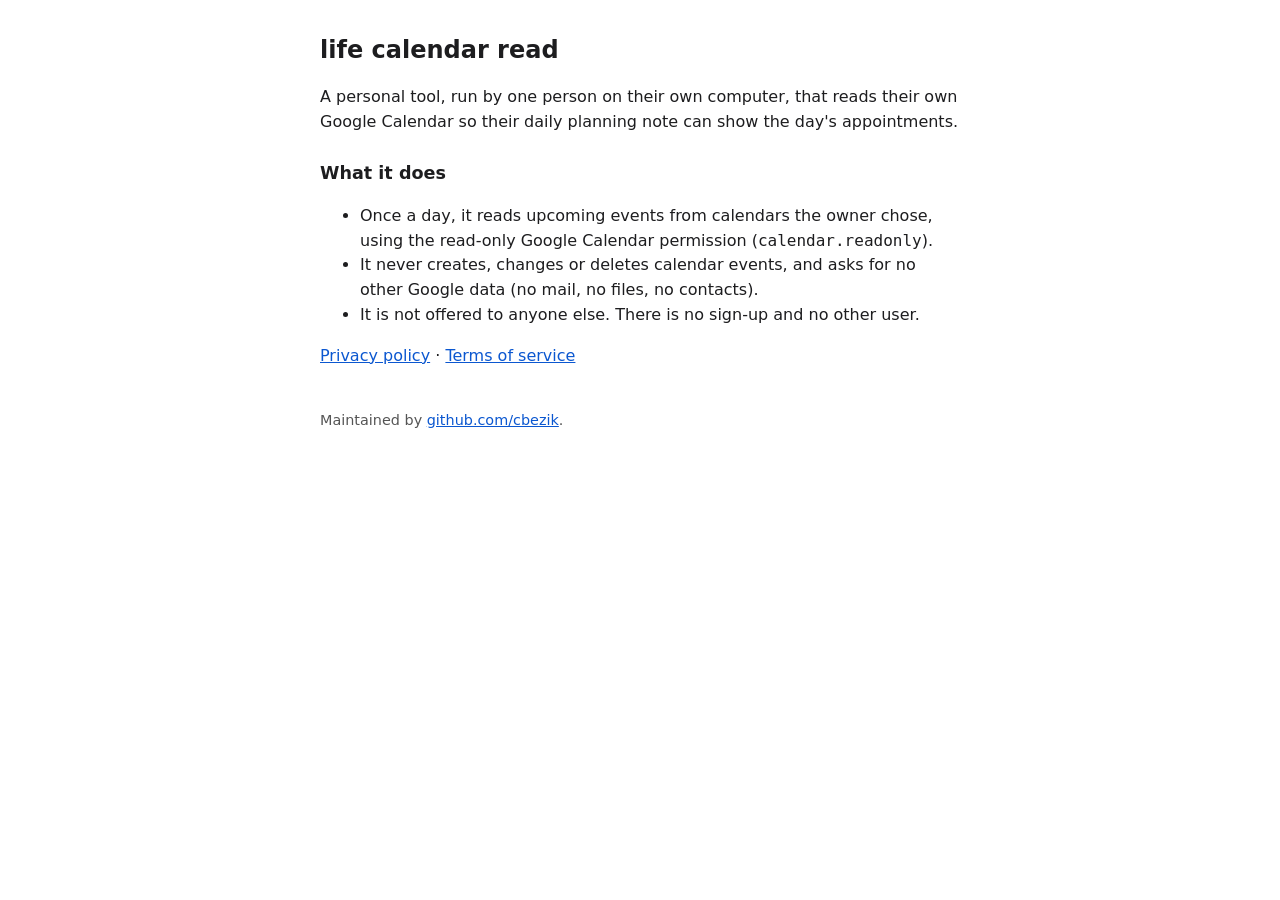
==== index.html @ 4bb69768 "Home, privacy and terms pages for the life calendar read OAuth app Google's Auth Platform asks for t" ====
<!doctype html>
<html lang="en">
<head><meta charset="utf-8"><meta name="viewport" content="width=device-width, initial-scale=1">
<title>life calendar read</title><link rel="stylesheet" href="style.css"></head>
<body>
<h1>life calendar read</h1>
<p>A personal tool, run by one person on their own computer, that reads their own Google
Calendar so their daily planning note can show the day's appointments.</p>
<h2>What it does</h2>
<ul>
<li>Once a day, it reads upcoming events from calendars the owner chose, using the read-only
Google Calendar permission (<code>calendar.readonly</code>).</li>
<li>It never creates, changes or deletes calendar events, and asks for no other Google data
(no mail, no files, no contacts).</li>
<li>It is not offered to anyone else. There is no sign-up and no other user.</li>
</ul>
<p><a href="privacy.html">Privacy policy</a> · <a href="terms.html">Terms of service</a></p>
<footer>Maintained by <a href="https://github.com/cbezik">github.com/cbezik</a>.</footer>
</body>
</html>
---- style.css ----
body { font: 16px/1.55 system-ui, sans-serif; max-width: 40rem; margin: 2rem auto; padding: 0 1rem; color: #1d1d1f; background: #fff; }
h1 { font-size: 1.5rem; } h2 { font-size: 1.1rem; margin-top: 1.6rem; }
a { color: #0b57d0; } footer { margin-top: 2.5rem; font-size: 0.9rem; color: #555; }
@media (prefers-color-scheme: dark) { body { color: #e8e8e8; background: #161616; } a { color: #8ab4f8; } footer { color: #aaa; } }
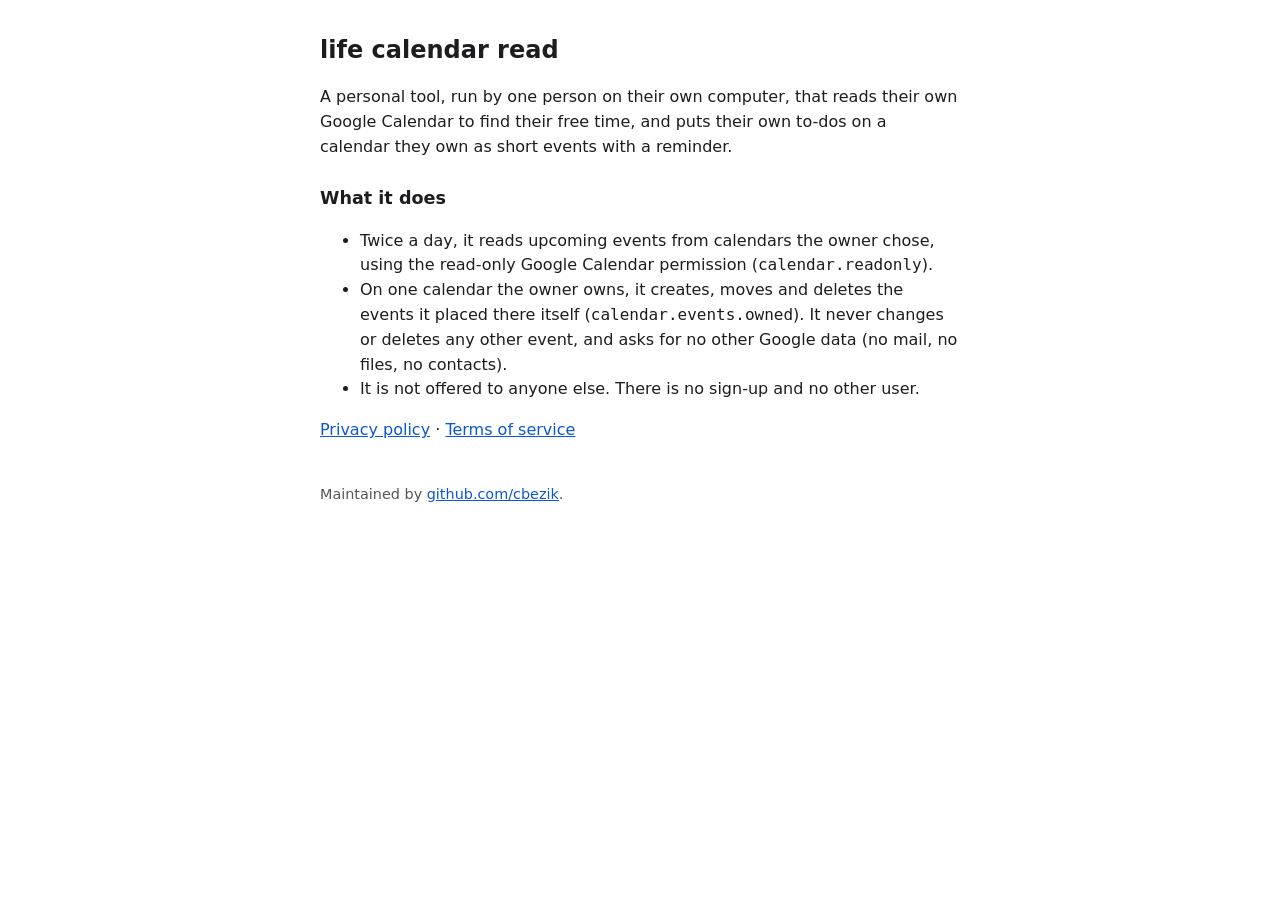
==== commit 9715a113: "Home and privacy pages: the tool now also places the owner's to-dos on a calendar the owner owns (ca" ====
--- a/index.html
+++ b/index.html
@@ -5,13 +5,15 @@
 <body>
 <h1>life calendar read</h1>
 <p>A personal tool, run by one person on their own computer, that reads their own Google
-Calendar so their daily planning note can show the day's appointments.</p>
+Calendar to find their free time, and puts their own to-dos on a calendar they own as short
+events with a reminder.</p>
 <h2>What it does</h2>
 <ul>
-<li>Once a day, it reads upcoming events from calendars the owner chose, using the read-only
+<li>Twice a day, it reads upcoming events from calendars the owner chose, using the read-only
 Google Calendar permission (<code>calendar.readonly</code>).</li>
-<li>It never creates, changes or deletes calendar events, and asks for no other Google data
-(no mail, no files, no contacts).</li>
+<li>On one calendar the owner owns, it creates, moves and deletes the events it placed there itself
+(<code>calendar.events.owned</code>). It never changes or deletes any other event, and asks for no
+other Google data (no mail, no files, no contacts).</li>
 <li>It is not offered to anyone else. There is no sign-up and no other user.</li>
 </ul>
 <p><a href="privacy.html">Privacy policy</a> · <a href="terms.html">Terms of service</a></p>
